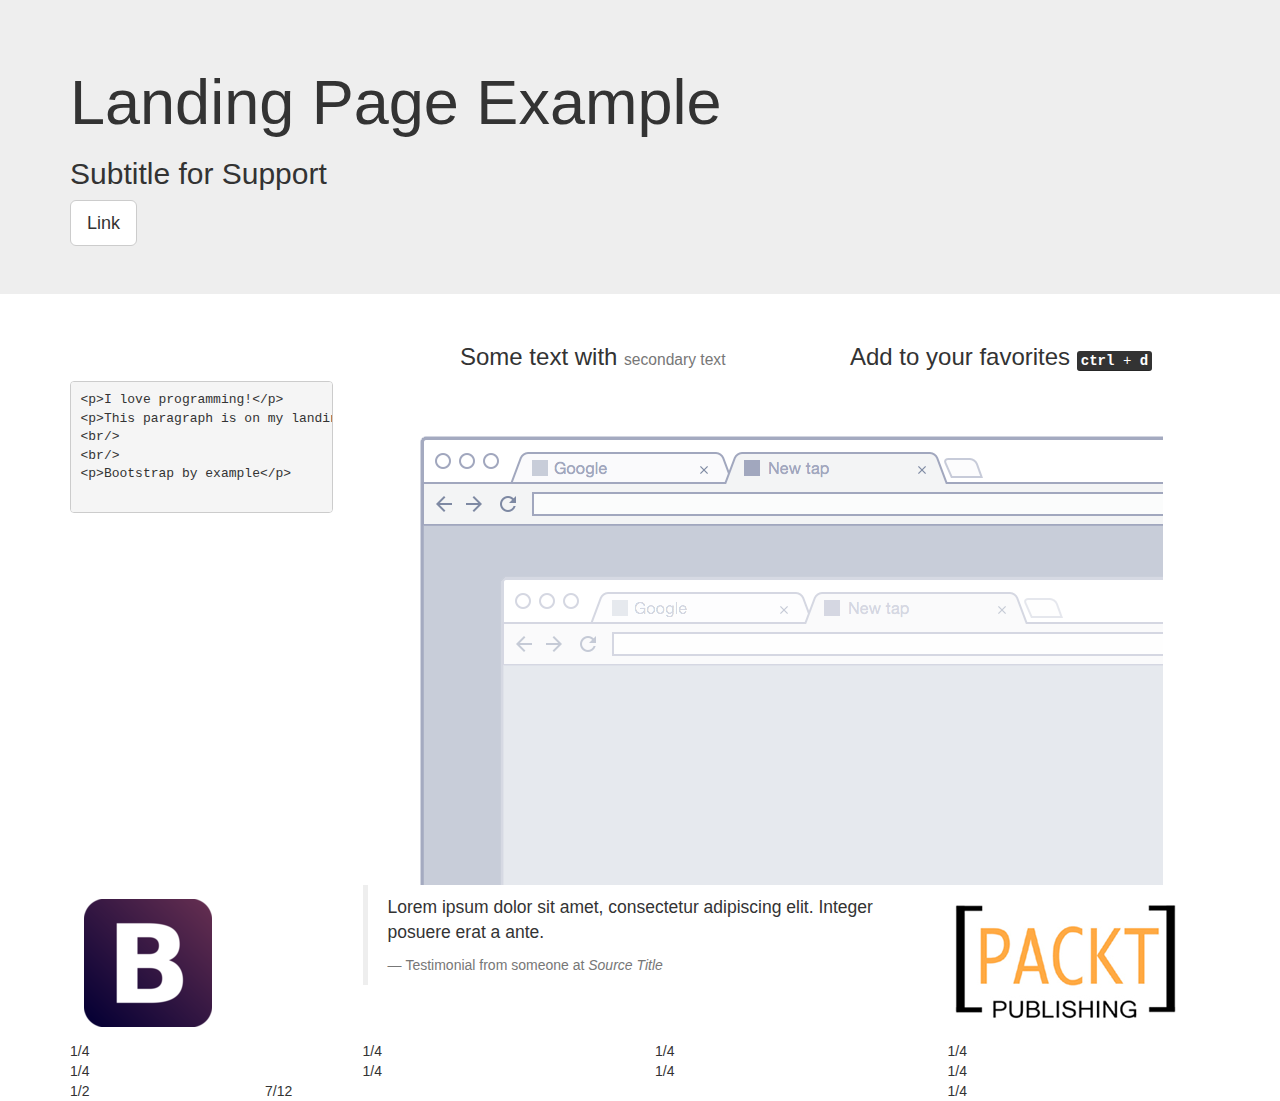
==== okGo/index.html @ 1b14977d "first commit" ====
<!doctype html>
<html lang="en">
<head>
    <meta charset="UTF-8">
    <meta name="viewport"
          content="width=device-width, user-scalable=no, initial-scale=1.0, maximum-scale=1.0, minimum-scale=1.0">
    <meta http-equiv="X-UA-Compatible" content="ie=edge">
    <title>Landing</title>
    <link rel="stylesheet" href="css/bootstrap.min.css">
</head>
<body>
<div class="jumbotron">
<div class="container">
    <div class="row">
        <header class="col-md-12">
            <h1>Landing Page Example</h1>
            <h2>Subtitle for Support</h2>
            <a class="btn btn-default btn-lg" href="#" role="button">
                Link
            </a>
        </header>
    </div>
</div>
</div>
<div class="container">
    <div class="row">
        <div class="col-md-offset-4 col-md-4">
            <h3>
                Some text with <small>secondary text</small>
            </h3>
        </div>
        <div class="col-md-4">
            <h3>
                Add to your favorites
                <small>
                    <kbd><kbd>ctrl</kbd> + <kbd>d</kbd></kbd>
                </small>
            </h3>
        </div>
    </div>
    <div class="row">
        <div class="col-md-3">
    <pre>&lt;p&gt;I love programming!&lt;/p&gt;
&lt;p&gt;This paragraph is on my landing page&lt;/p&gt;
&lt;br/&gt;
&lt;br/&gt;
&lt;p&gt;Bootstrap by example&lt;/p&gt;
    </pre>
        </div>
        <div class="col-md-9">
            <img src="img/center.png" class="img-responsive">
        </div>
    </div>
    <div class="row">
        <div class="col-md-3">
            <img src="img/bs.png" alt="bs image" class="img-responsive">
        </div>
        <div class="col-md-6">
            <blockquote>
                <p>Lorem ipsum dolor sit amet, consectetur adipiscing elit. Integer posuere erat a ante.</p>
            <footer>Testimonial from someone at <cite title="Source Title">Source Title</cite></footer>
            </blockquote>
        </div>
        <div class="col-md-3">
            <img src="img/packt.png" alt="packt image" class="img-responsive">
        </div>
    </div>
    <div class="row">
        <div class="col-md-3">1/4</div>
        <div class="col-md-3">1/4</div>
        <div class="col-md-3">1/4</div>
        <div class="col-md-3">1/4</div>
    </div>
    <div class="row">
        <div class="col-md-3">1/4</div>
        <div class="col-md-6">
            <div class="row">
                <div class="col-md-6">1/4</div>
                <div class="col-md-6">1/4</div>
            </div>
        </div>
        <div class="col-md-3">1/4</div>
    </div>
    <footer class="row">
        <div class="col-md-2">1/2</div>
        <div class="col-md-7">7/12</div>
        <div class="col-md-3">1/4</div>
    </footer>
</div>

<script src="js/jquery-3.1.0.min.js"></script>
<script src="js/bootstrap.min.js"></script>
</body>
</html>
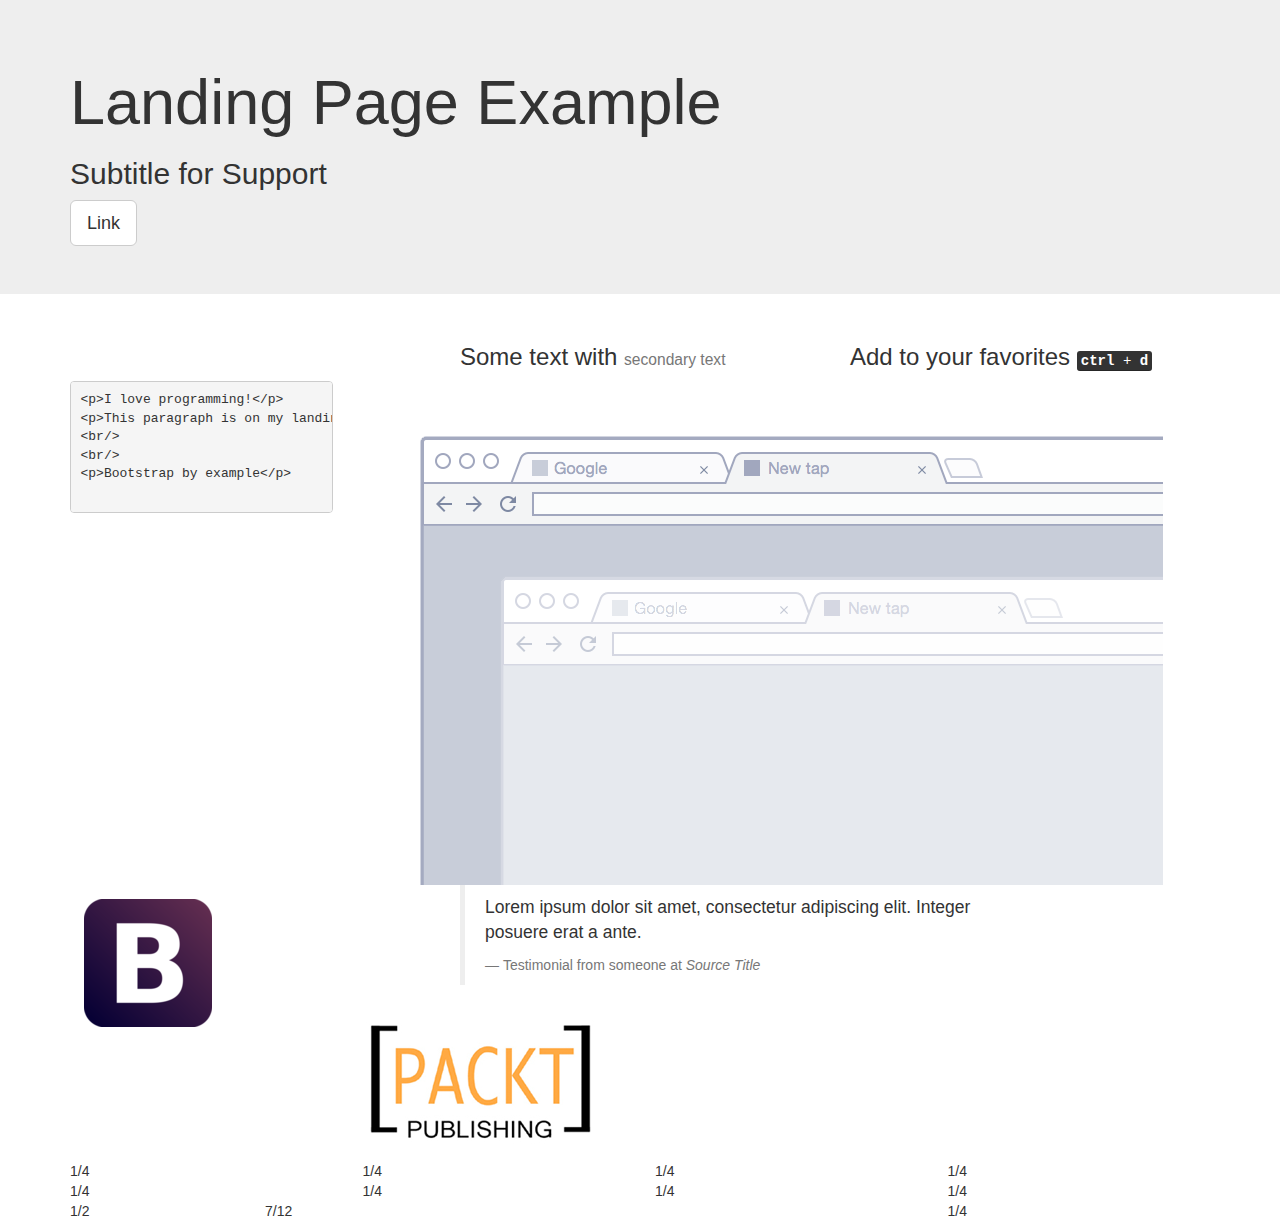
==== commit 095999d6: "smaller device testing" ====
--- a/okGo/index.html
+++ b/okGo/index.html
@@ -7,6 +7,7 @@
     <meta http-equiv="X-UA-Compatible" content="ie=edge">
     <title>Landing</title>
     <link rel="stylesheet" href="css/bootstrap.min.css">
+    <link rel="stylesheet" href="css/app.css">
 </head>
 <body>
 <div class="jumbotron">
@@ -33,13 +34,13 @@
             <h3>
                 Add to your favorites
                 <small>
-                    <kbd><kbd>ctrl</kbd> + <kbd>d</kbd></kbd>
+                    <kbd class="nowrap"><kbd>ctrl</kbd> + <kbd>d</kbd></kbd>
                 </small>
             </h3>
         </div>
     </div>
     <div class="row">
-        <div class="col-md-3">
+        <div class="col-md-3 col-xs-5">
     <pre>&lt;p&gt;I love programming!&lt;/p&gt;
 &lt;p&gt;This paragraph is on my landing page&lt;/p&gt;
 &lt;br/&gt;
@@ -47,15 +48,15 @@
 &lt;p&gt;Bootstrap by example&lt;/p&gt;
     </pre>
         </div>
-        <div class="col-md-9">
-            <img src="img/center.png" class="img-responsive">
+        <div class="col-md-9 col-xs-7">
+            <img src="img/center.png" class="img-responsive hidden-xs">
         </div>
     </div>
     <div class="row">
-        <div class="col-md-3">
+        <div class="col-md-3 hidden-xs">
             <img src="img/bs.png" alt="bs image" class="img-responsive">
         </div>
-        <div class="col-md-6">
+        <div class="col-md-6 col-xs-offset-1 col-xs-11">
             <blockquote>
                 <p>Lorem ipsum dolor sit amet, consectetur adipiscing elit. Integer posuere erat a ante.</p>
             <footer>Testimonial from someone at <cite title="Source Title">Source Title</cite></footer>
--- a/okGo/css/app.css
+++ b/okGo/css/app.css
@@ -0,0 +1,9 @@
+.nowrap {
+    white-space: nowrap;
+}
+@media (max-width: 48em) {
+    table .btn {
+        font-size: 0.75rem;
+        font-size: 3.5vw;
+    }
+}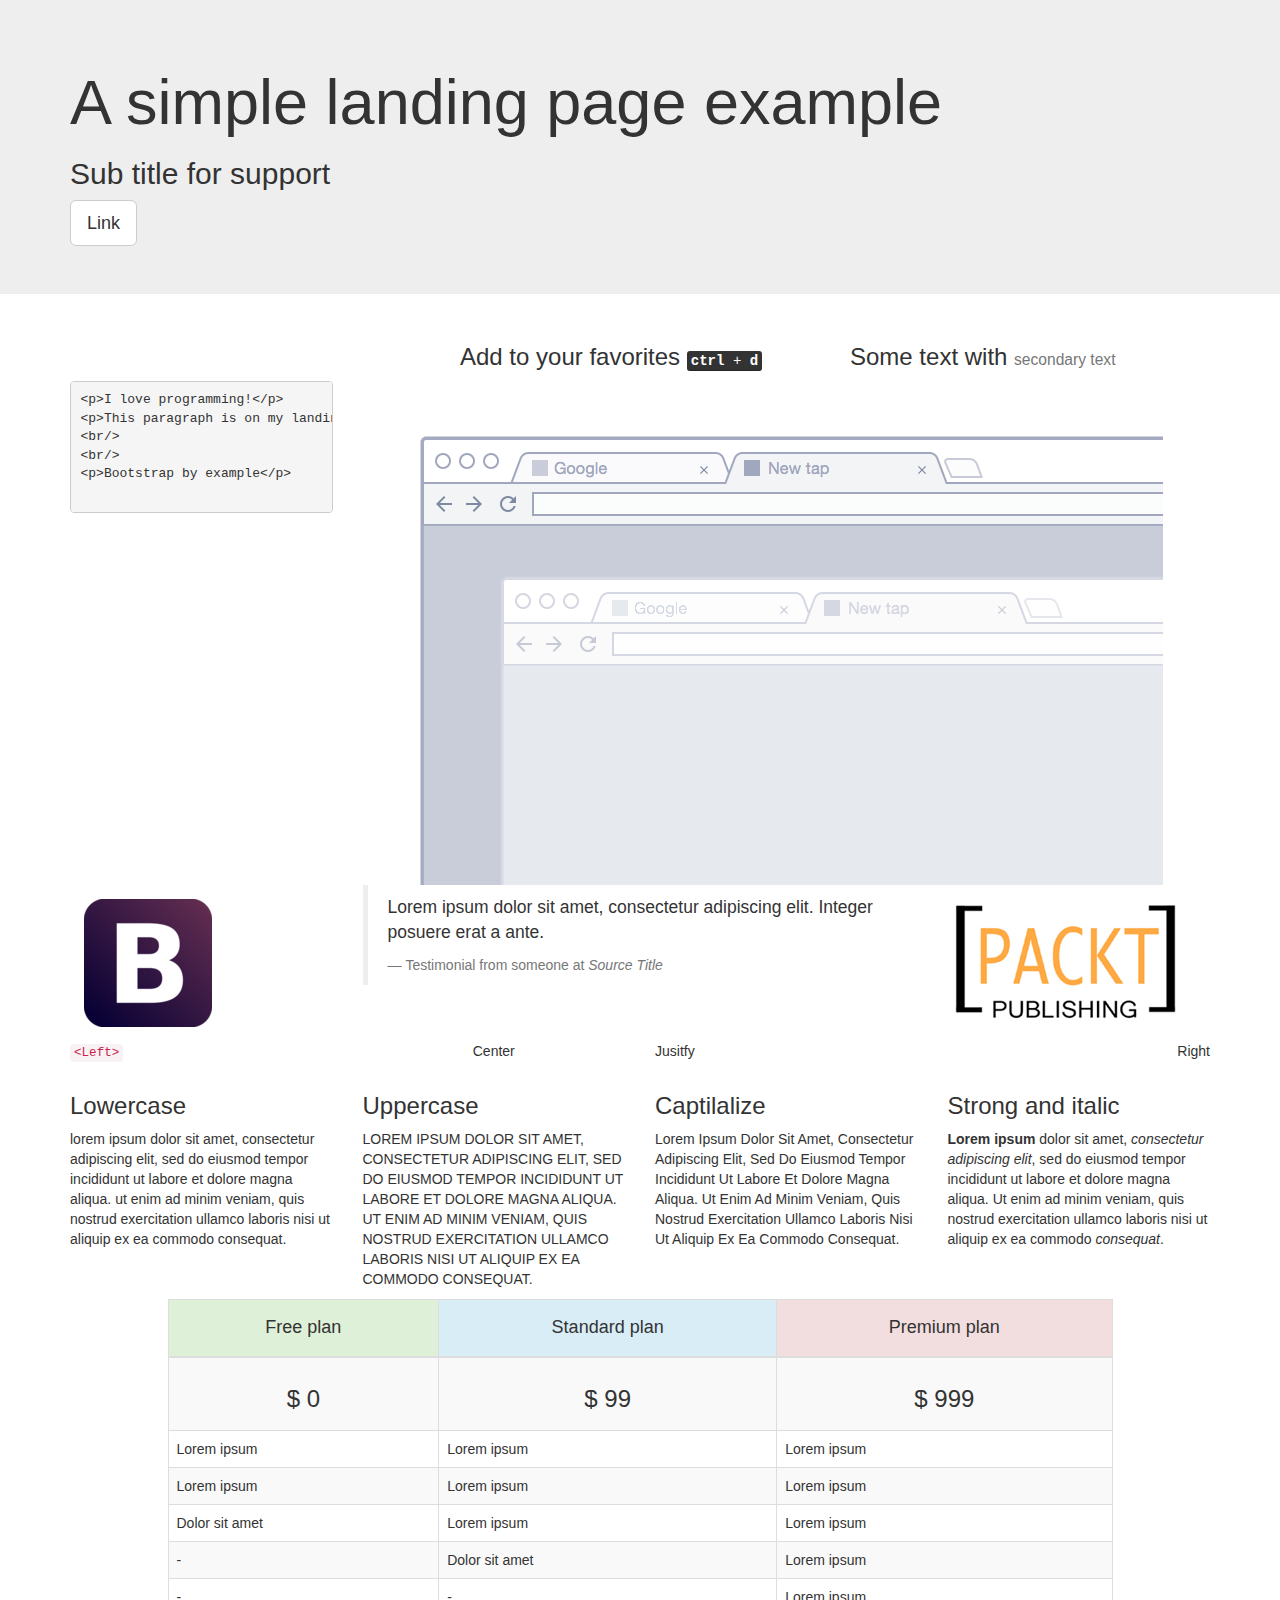
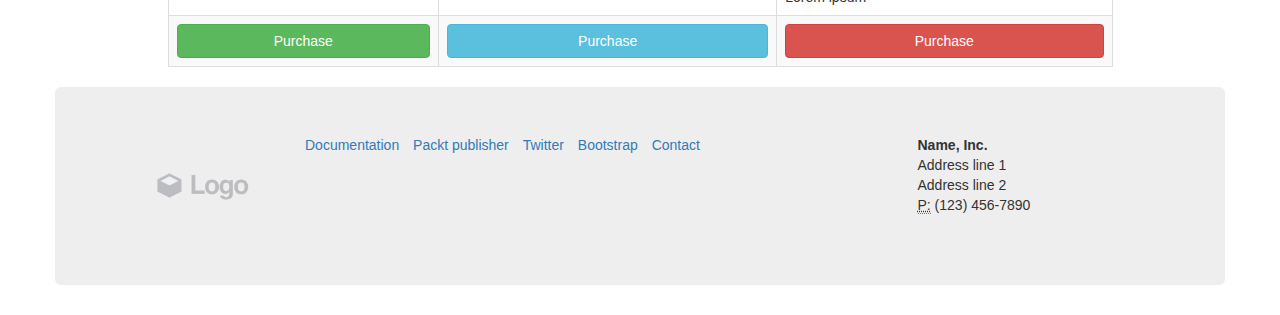
==== commit c8264970: "company page start:" ====
--- a/okGo/index.html
+++ b/okGo/index.html
@@ -1,36 +1,39 @@
-<!doctype html>
-<html lang="en">
+<!DOCTYPE html>
+<html>
 <head>
-    <meta charset="UTF-8">
-    <meta name="viewport"
-          content="width=device-width, user-scalable=no, initial-scale=1.0, maximum-scale=1.0, minimum-scale=1.0">
-    <meta http-equiv="X-UA-Compatible" content="ie=edge">
-    <title>Landing</title>
+    <meta charset="utf-8">
+    <meta http-equiv="X-UA-Compatible" content="IE=edge">
+    <meta name="viewport" content="width=device-width, initial-scale=1">
+    <title>Landing Page Test</title>
+
     <link rel="stylesheet" href="css/bootstrap.min.css">
     <link rel="stylesheet" href="css/app.css">
+
+
 </head>
 <body>
 <div class="jumbotron">
+    <div class="container">
+        <!-- row 1 -->
+        <div class="row">
+            <header class="col-md-12">
+                <h1>A simple landing page example</h1>
+                <h2>Sub title for support</h2>
+                <a class="btn btn-default btn-lg" href="#" role="button">Link</a>
+            </header>
+        </div>
+    </div>
+</div>
+
 <div class="container">
-    <div class="row">
-        <header class="col-md-12">
-            <h1>Landing Page Example</h1>
-            <h2>Subtitle for Support</h2>
-            <a class="btn btn-default btn-lg" href="#" role="button">
-                Link
-            </a>
-        </header>
-    </div>
-</div>
-</div>
-<div class="container">
-    <div class="row">
-        <div class="col-md-offset-4 col-md-4">
+    <!-- row 2 -->
+    <div class="row">
+        <div class="col-md-offset-4 col-md-4 col-sm-6 col-lg-push-4">
             <h3>
                 Some text with <small>secondary text</small>
             </h3>
         </div>
-        <div class="col-md-4">
+        <div class="col-md-4 col-sm-6 col-lg-pull-4">
             <h3>
                 Add to your favorites
                 <small>
@@ -39,53 +42,163 @@
             </h3>
         </div>
     </div>
-    <div class="row">
+
+    <div class="row">
+        <!-- row 3 -->
         <div class="col-md-3 col-xs-5">
-    <pre>&lt;p&gt;I love programming!&lt;/p&gt;
+          <pre>&lt;p&gt;I love programming!&lt;/p&gt;
 &lt;p&gt;This paragraph is on my landing page&lt;/p&gt;
 &lt;br/&gt;
 &lt;br/&gt;
 &lt;p&gt;Bootstrap by example&lt;/p&gt;
-    </pre>
+          </pre>
         </div>
         <div class="col-md-9 col-xs-7">
             <img src="img/center.png" class="img-responsive hidden-xs">
-        </div>
-    </div>
-    <div class="row">
-        <div class="col-md-3 hidden-xs">
-            <img src="img/bs.png" alt="bs image" class="img-responsive">
-        </div>
-        <div class="col-md-6 col-xs-offset-1 col-xs-11">
+            <img src="img/mobile.png" class="img-responsive visible-xs">
+        </div>
+    </div>
+
+    <div class="row">
+        <div class="col-md-3 hidden-xs col-sm-3">
+            <img src="img/bs.png" class="img-responsive">
+        </div>
+        <div class="col-md-6 col-xs-offset-1 col-xs-11 col-sm-6 col-sm-offset-0">
             <blockquote>
                 <p>Lorem ipsum dolor sit amet, consectetur adipiscing elit. Integer posuere erat a ante.</p>
-            <footer>Testimonial from someone at <cite title="Source Title">Source Title</cite></footer>
+                <footer>Testimonial from someone at <cite title="Source Title">Source Title</cite></footer>
             </blockquote>
         </div>
-        <div class="col-md-3">
-            <img src="img/packt.png" alt="packt image" class="img-responsive">
-        </div>
-    </div>
-    <div class="row">
-        <div class="col-md-3">1/4</div>
-        <div class="col-md-3">1/4</div>
-        <div class="col-md-3">1/4</div>
-        <div class="col-md-3">1/4</div>
-    </div>
-    <div class="row">
-        <div class="col-md-3">1/4</div>
+        <div class="col-md-3 col-xs-7 col-sm-3">
+            <img src="img/packt.png" class="img-responsive">
+        </div>
+        <div class="col-xs-5 visible-xs">
+            <img src="img/bs.png" class="img-responsive">
+        </div>
+    </div>
+
+    <div class="row">
+        <div class="col-md-3">
+            <p class="text-left"><code>&lt;Left&gt;</code></p>
+        </div>
+        <div class="col-md-3">
+            <p class="text-center">Center</p>
+        </div>
+        <div class="col-md-3">
+            <p class="text-jusitfy">Jusitfy</p>
+        </div>
+        <div class="col-md-3">
+            <p class="text-right">Right</p>
+        </div>
+    </div>
+
+    <div class="row">
+        <div class="col-md-3">
+            <h3>Lowercase</h3>
+            <p class="text-lowercase">Lorem ipsum dolor sit amet, consectetur adipiscing elit, sed do eiusmod tempor incididunt ut labore et dolore magna aliqua. Ut enim ad minim veniam, quis nostrud exercitation ullamco laboris nisi ut aliquip ex ea commodo consequat.</p>
+        </div>
         <div class="col-md-6">
             <div class="row">
-                <div class="col-md-6">1/4</div>
-                <div class="col-md-6">1/4</div>
+                <div class="col-md-6">
+                    <h3>Uppercase</h3>
+                    <p class="text-uppercase">Lorem ipsum dolor sit amet, consectetur adipiscing elit, sed do eiusmod tempor incididunt ut labore et dolore magna aliqua. Ut enim ad minim veniam, quis nostrud exercitation ullamco laboris nisi ut aliquip ex ea commodo consequat.</p>
+                </div>
+                <div class="col-md-6">
+                    <h3>Captilalize</h3>
+                    <p class="text-capitalize">lorem ipsum dolor sit amet, consectetur adipiscing elit, sed do eiusmod tempor incididunt ut labore et dolore magna aliqua. Ut enim ad minim veniam, quis nostrud exercitation ullamco laboris nisi ut aliquip ex ea commodo consequat.</p>
+                </div>
             </div>
         </div>
-        <div class="col-md-3">1/4</div>
-    </div>
-    <footer class="row">
-        <div class="col-md-2">1/2</div>
-        <div class="col-md-7">7/12</div>
-        <div class="col-md-3">1/4</div>
+        <div class="col-md-3">
+            <h3>Strong and italic</h3>
+            <p><strong>Lorem ipsum</strong> dolor sit amet, <em>consectetur adipiscing elit</em>, sed do eiusmod tempor incididunt ut labore et dolore magna aliqua. Ut enim ad minim veniam, quis nostrud exercitation ullamco laboris nisi ut aliquip ex ea commodo <em>consequat</em>.</p>
+        </div>
+    </div>
+
+    <div class="row">
+        <div class="col-md-10 col-md-offset-1">
+            <table class="table table-striped table-bordered table-hover">
+                <thead>
+                <tr>
+                    <th class="success">
+                        <h4 class="text-center">Free plan</h4>
+                    </th>
+                    <th class="info">
+                        <h4 class="text-center">Standard plan</h4>
+                    </th>
+                    <th class="danger">
+                        <h4 class="text-center">Premium plan</h4>
+                    </th>
+                </tr>
+                </thead>
+                <tbody>
+                <tr>
+                    <td>
+                        <h3 class="text-center">$ 0</h3>
+                    </td>
+                    <td>
+                        <h3 class="text-center">$ 99</h3>
+                    </td>
+                    <td>
+                        <h3 class="text-center">$ 999</h3>
+                    </td>
+                </tr>
+                <tr>
+                    <td>Lorem ipsum</td>
+                    <td>Lorem ipsum</td>
+                    <td>Lorem ipsum</td>
+                </tr>
+                <tr>
+                    <td>Lorem ipsum</td>
+                    <td>Lorem ipsum</td>
+                    <td>Lorem ipsum</td>
+                </tr>
+                <tr>
+                    <td>Dolor sit amet</td>
+                    <td>Lorem ipsum</td>
+                    <td>Lorem ipsum</td>
+                </tr>
+                <tr>
+                    <td>-</td>
+                    <td>Dolor sit amet</td>
+                    <td>Lorem ipsum</td>
+                </tr>
+                <tr>
+                    <td>-</td>
+                    <td>-</td>
+                    <td>Lorem ipsum</td>
+                </tr>
+                <tr>
+                    <td><a href="#" class="btn btn-success btn-block">Purchase</a></td>
+                    <td><a href="#" class="btn btn-info btn-block">Purchase</a></td>
+                    <td><a href="#" class="btn btn-danger btn-block">Purchase</a></td>
+                </tr>
+                </tbody>
+            </table>
+        </div>
+    </div>
+
+    <footer class="row jumbotron">
+        <div class="col-md-2">
+            <img src="img/logo.png" class="img-responsive">
+        </div>
+        <div class="col-md-7">
+            <ul class="list-inline list-unstyled">
+                <li><a href="#">Documentation</a></li>
+                <li><a href="#">Packt publisher</a></li>
+                <li><a href="#">Twitter</a></li>
+                <li><a href="#">Bootstrap</a></li>
+                <li><a href="#">Contact</a></li>
+            </ul>
+        </div>
+        <div class="col-md-3">
+            <address>
+                <strong>Name, Inc.</strong><br>
+                Address line 1<br>
+                Address line 2<br>
+                <abbr title="Phone">P:</abbr> (123) 456-7890
+            </address>
+        </div>
     </footer>
 </div>
 
